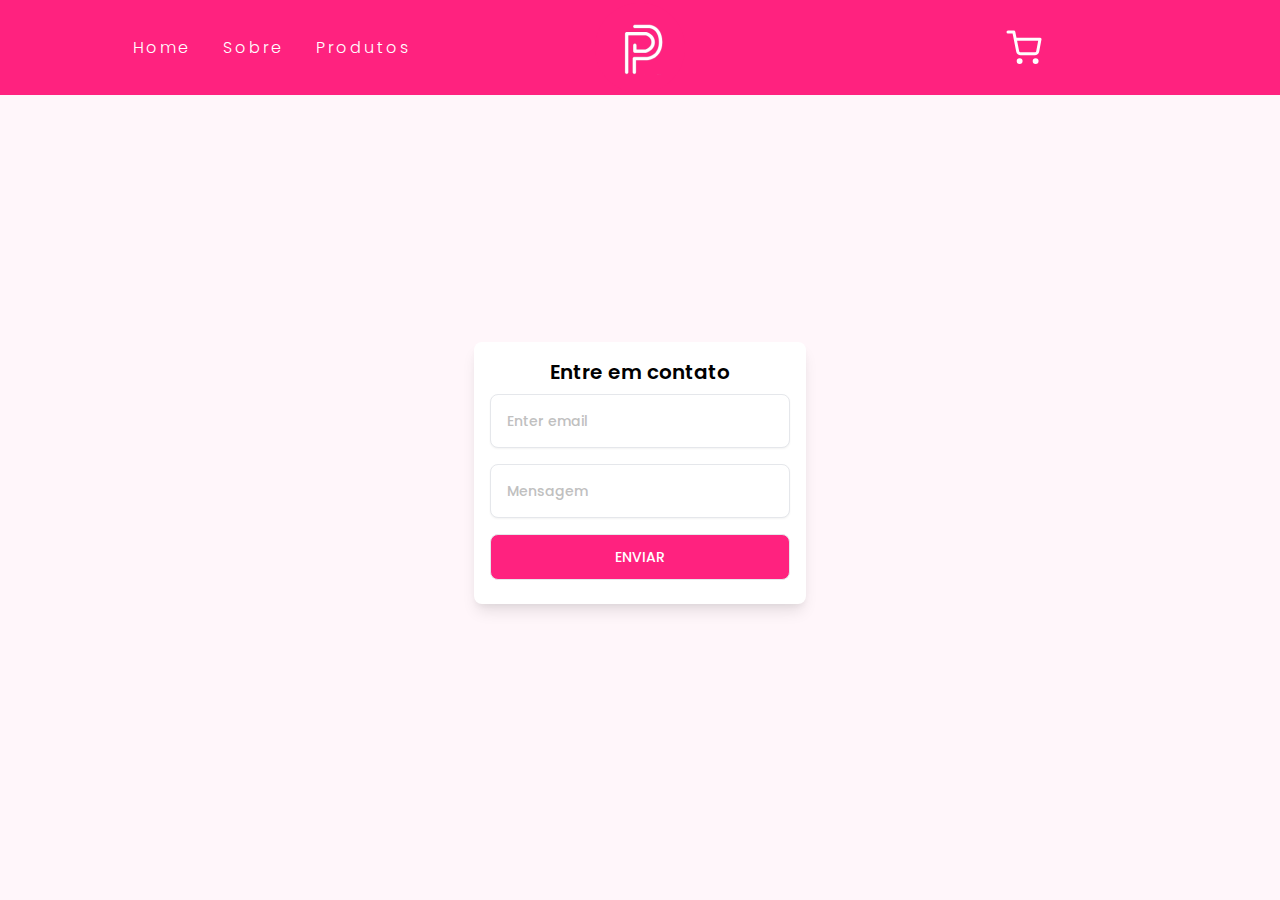
==== contatos.html @ c7f38584 "bannerlixo" ====
<!DOCTYPE html>
<html lang="PT-BR">
<head>
    <meta charset="UTF-8">
    <meta name="viewport" content="width=device-width, initial-scale=1.0">
    <meta http-equiv="X-UA-Compatible" content="ie=edge">
    <link rel="shortcut icon" href="icons/icon-passarela.ico" type="image/x-icon">
    <link href='https://unpkg.com/boxicons@2.1.4/css/boxicons.min.css' rel='stylesheet'>
    <link rel="stylesheet" href="styles/style.css">
    <style>
      @font-face {
        font-family: 'Wonder';
        src: url(fonts/WONDER\ SEASON.otf) format(opentype), url(fonts/WONDER\ SEASON.ttf) format(truetype);
      }

      h2 {
        font-family: 'Wonder', serif;
        margin-top: 69px;
        text-align: center;
        font-size: 50px;
        color: #1a1a1a;
        margin-bottom: 25px;
      }

      h3{
        font-family: 'Wonder', serif;
        font-size: 50px;
        color: rgb(255, 255, 255);
      }

      h4 {
        font-family: 'Wonder', serif;
        font-size: 42px;
        color: rgb(255, 255, 255);
        position: relative;
        bottom: 22px;
      }

      h5 {
        font-family: 'Wonder', serif;
        font-size: 30px;
        color: rgb(255, 255, 255);
        margin-bottom: 10px;
        margin-top: 20px;
      }

      .description-pijama-text {
        font-family: 'Wonder', serif;
        font-size: 40px;
      }

    </style>
    <title>Passarela Pink</title>
</head>
<body>
  <!-- Arrumar com Grid-->
    <header>
      <div class="space-menu">
        <nav>
            <div class="mobile-menu">
              <div class="line1"></div>
              <div class="line2"></div>
              <div class="line3"></div>
            </div>
            <ul class="nav-list">
            <li><a href="index.html" class="link-menu">Home</a></li>
              <li><a href="sobre.html" class="link-menu">Sobre</a></li>
              <li><a href="" class="link-menu">Produtos</a></li>
            </ul>
          </nav>
        </div>
        <div class="space-logo">
          <img src="imagens/logo.png" alt="Logotipo da Passarela Pink" style="pointer-events:none;">
        </div>
        <div class="space-shipping">
        <img src="icons/carrinho.svg" alt="Ícone para acessar o carrinho de compras">
        </div>
    </header>
    <main class="form-main">
    <form class="form">
        <p class="form-title">Entre em contato</p>
         <div class="input-container">
           <input placeholder="Enter email" type="email">

       </div>
       <div class="input-container">
           <input placeholder="Mensagem" type="menssage">
 
      
         </div>
          <button class="submit" type="submit">
         Enviar
       </button>
 
    </form>
</main>
</body>
</html>
---- styles/style.css ----
@import url('https://fonts.googleapis.com/css2?family=Poppins:wght@100;200;300;400;500;600;700;800;900&display=swap');

* {
    box-sizing: border-box;
    padding: 0;
    margin: 0;
    font-family: 'Poppins', sans-serif;
}

body {
  background: #fff6fa;
}

header {
    width: 100%;
    margin-bottom: 18px;
    background: #FF227F;
    display: grid;
    grid-template-columns: 2fr 1fr 2fr;
}

.space-logo, .space-shipping, .space-menu {
  display: flex;
  align-items: center;
  justify-content: center;
}
.style-image{
  display: flex;
  justify-content: center;

  }

.link-menu{
    color: #fff;
    text-decoration: none;
    transition: 0.3s;
    cursor: pointer;
  }
  
  .link-menu:hover {
    opacity: 0.7;
  }
  
  nav {
    display: flex;
    align-items: center;
    font-family: 'Poppins', sans-serif;
    font-weight: 300;
    background: transparent;
    height: 95px;
  }
  
  .nav-list {
    list-style: none;
    display: flex;
  }
  
  .nav-list li {
    letter-spacing: 3px;
    margin-left: 32px;
  }
  
  .mobile-menu {
    display: none;
    cursor: pointer;
  }
  
  .mobile-menu div {
    width: 32px;
    height: 2px;
    background: #fff;
    margin: 8px;
    transition: 0.3s;
  }

  .input-search.menu-active::placeholder {
    color: transparent; 
    font-weight: 500;
    display: unset;
}


  
  @media (max-width: 999px) {
    body {
      overflow-x: hidden;
    }

    .link-menu {
        color: #FF227F;
    }

    .nav-list {
      position: absolute;
      top: 95px;
      left: 0;
      width: 50vw;
      height: 92vh;
      background: #FEFEFE;
      flex-direction: column;
      align-items: center;
      transform: translateX(-100%);
      transition: transform 0.3s ease-in;
    }
    .nav-list li {
      padding: 10px;
      margin-left: 0;
      opacity: 0;
    }

    a:hover {
        color: #FEFEFE;
        background-color: #FF227F;
    }

    .mobile-menu {
      display: block;
    }
  }
  
  .nav-list.active {
    transform: translateX(0);
  }
  
  @keyframes navLinkFade {
    from {
      opacity: 0;
      transform: translateX(50px);
    }
    to {
      opacity: 1;
      transform: translateX(0);
    }
  }
  
  .mobile-menu.active .line1 {
    transform: rotate(-45deg) translate(-8px, 8px);
  }
  
  .mobile-menu.active .line2 {
    opacity: 0;
  }
  
  .mobile-menu.active .line3 {
    transform: rotate(45deg) translate(-5px, -7px);
  }

.search {
    width: 90%;
    height: 40px;
    margin: auto;
    padding: 0px 20px 20px 5px;
    display: grid;
    grid-template-columns: 10% 90%;
    border-radius: 30px;
    border: 2px solid #FF227F;
    background: #fff6fa;
    margin-bottom: 30px;
}

.division-image {
    display: flex;
    justify-content: center;
    align-items: center;
}

.search-icon {
    grid-column: 1/2;
    margin-left: 5px;
}

.input-search {
    margin-left: 10px;
    grid-column: 2/3;
    width: 100%;
    position: relative;
    height: 36px;
    background: transparent;
    color: #111111;
    border: none;
}

input::placeholder {
    color: #c0c0c0;
    font-weight: 500;
    display: unset;
  }

input:focus {
    border: none;
    outline: none;
    background: transparent;
    color: #111111;
}

@media screen and (min-width: 830px) and (max-width: 1070px) {
  .search {
    grid-template-columns: 7% 93%;
  }
}

@media screen and (min-width: 1071px) and (max-width: 3000px) {
  .search {
    grid-template-columns: 4% 96%;
  }
}

.categories {
  margin-top: 66px;
  display: flex;
  flex-wrap: wrap;
  justify-content: space-around;
}


.bolas {
  width: 218px;
  height: 218px;
  border-radius: 50%;
  background: #c0c0c0;
  cursor: pointer;
}

.description {
  display: flex;
  flex-wrap: wrap;
  justify-content: space-around;
  margin-top: 15px;
  font-size: 21px;
  font-weight: 300;
}

footer {
  display: grid;
  column-gap: 25px;
  grid-template-columns: 1fr 1fr 1fr;
  margin-top: 69px;
  width: 100%;
  background: #FF227F;
  padding: 15px 30px;
}

.space-footer1 {
  grid-column: 1/2;
  display: flex;
  align-items: center;
  flex-direction: column;
}

i {
  font-size: 20px;
  margin-right: 5px;
}

.footer-desc {
  position: relative;
  bottom: 3px;
  display: inline-block;
}

.instagram-logo {
  margin-top: 30px;
  margin-bottom: 10px;
}


section {
  display: grid;
  grid-template-columns: 200px 200px 200px 200px;
  grid-template-rows: 150px;
}

.desktop-direction {
    display: flex;
    flex-direction: column;
  }


/*Estilização do sobre*/

.principal {
  display: grid;
  grid-template-columns: 1fr 1fr;
}

.sobre {
  grid-column: 1/2;
  padding-left: 10%;
}

aside {
  display: flex;
  justify-content: center;
  align-items: center;
  grid-column: 2/3;
}

.sobre-texto {
  text-align: justify;
}
.image-proprietária {
  width: auto;
}

@media screen and (min-width:100px) and (max-width:885px) {
  .principal {
    display: flex;
    flex-direction: column-reverse;
    padding-right: 5%;
    padding-left: 5%;
  }

  .sobre {
    padding-left: 0;
  }

  .image-proprietária {
    width: 95%;
  }

}

.banner {
  margin-bottom: 60px;
}

.carrosel-inner {
  margin-left: 5%;
  margin-top: 2%;
}

.cards-categories {
  display: flex;
  flex-wrap: wrap;
  justify-content: space-around;
  align-items: center;
}

.card-categories{
  display: grid;
  cursor: pointer;
  grid-template-rows: 80% 20%;
  width: 280px;
  height: 400px;
  margin: 10px;
}

.description-pijama {
  grid-row: 1/2;
  padding-left: 30px;
}

.description-pijama-text {
  display: flex;
  justify-content: center;
  align-items: center;
  grid-row: 2/3;
  text-decoration: none;
  color: #111111;
}

a {
  text-decoration: none;
}

.card-categories:hover {
  opacity: 1.2;
  scale: 1.2;
}

/*Formulario*/

.form-main {
  height: 80dvh;
  display: flex;
  justify-content: center;
  align-items: center;
}

.form {
  background-color: #fff;
  display: block;
  padding: 1rem;
  max-width: 350px;
  border-radius: 0.5rem;
  box-shadow: 0 10px 15px -3px rgba(0, 0, 0, 0.1), 0 4px 6px -2px rgba(0, 0, 0, 0.05);
  display: grid;
  place-items: center;
  
}

.form-title {
  font-size: 1.25rem;
  line-height: 1.75rem;
  font-weight: 600;
  text-align: center;
  color: #000000;
}

.input-container {
  position: relative;
}

.input-container input, .form button {
  outline: none;
  border: 1px solid #e5e7eb;
  margin: 8px 0;
}

.input-container input {
  background-color: #fff;
  padding: 1rem;
  padding-right: 3rem;
  font-size: 0.875rem;
  line-height: 1.25rem;
  width: 300px;
  border-radius: 0.5rem;
  box-shadow: 0 1px 2px 0 rgba(0, 0, 0, 0.05);
}

.input-container span {
  display: grid;
  position: absolute;
  top: 0;
  bottom: 0;
  right: 0;
  padding-left: 1rem;
  padding-right: 1rem;
  place-content: center;
}

.input-container span svg {
  color: #d2148c;
  width: 1rem;
  height: 1rem;
}

.submit {
  display: block;
  padding-top: 0.75rem;
  padding-bottom: 0.75rem;
  padding-left: 1.25rem;
  padding-right: 1.25rem;
  background-color: #FF227F;;
  color: #ffffff;
  font-size: 0.875rem;
  line-height: 1.25rem;
  font-weight: 500;
  width: 100%;
  border-radius: 0.5rem;
  text-transform: uppercase;
}

.signup-link {
  color: #000000;
  font-size: 0.875rem;
  line-height: 1.25rem;
  text-align: center;
}

.signup-link a {
  text-decoration: underline;
}
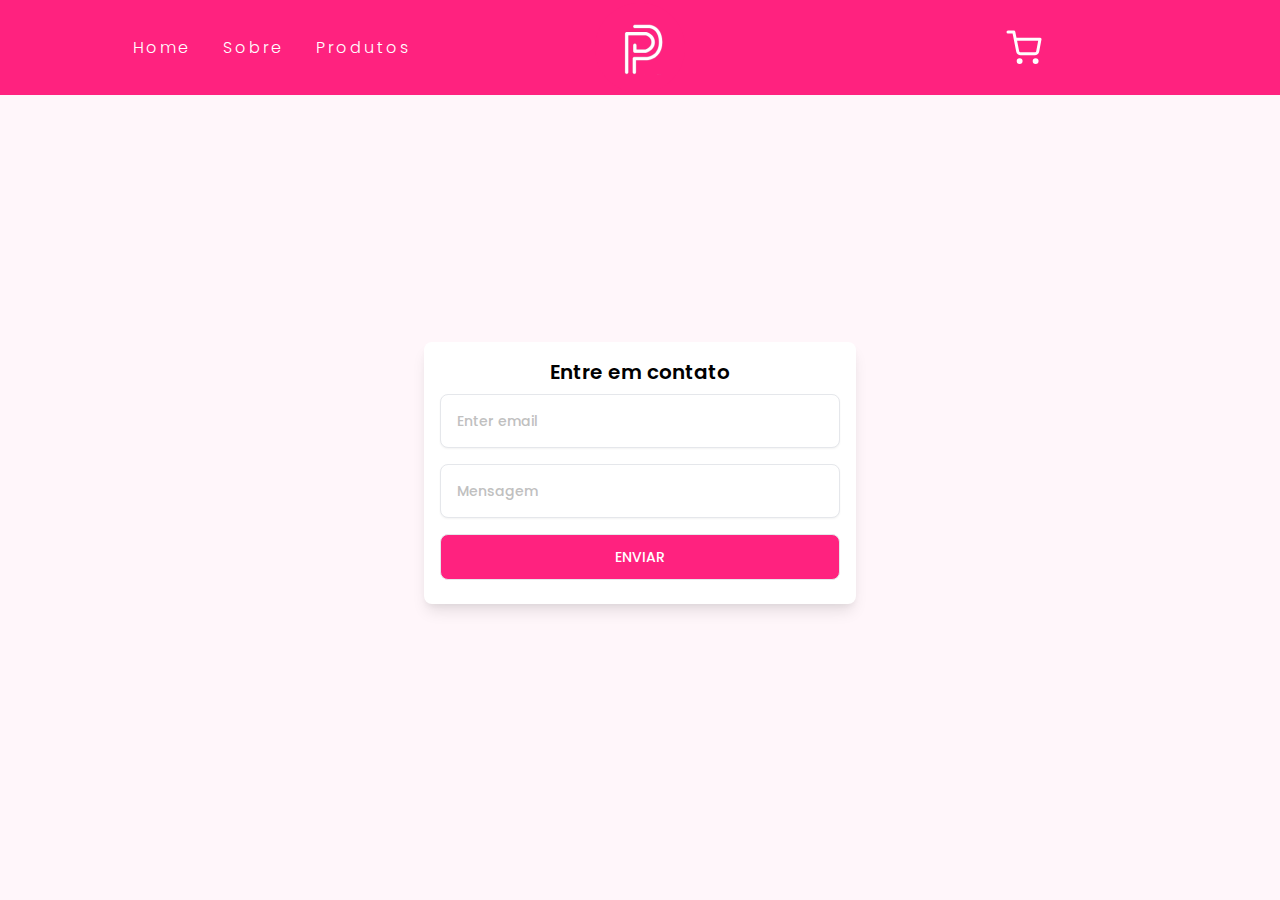
==== commit 9d9055ea: "Merge branch 'main' of https://github.com/kauansilva001/Pink-Passarela" ====
--- a/contatos.html
+++ b/contatos.html
@@ -40,7 +40,7 @@
         font-family: 'Wonder', serif;
         font-size: 30px;
         color: rgb(255, 255, 255);
-        margin-bottom: 10px;
+        margin-bottom: 30px;
         margin-top: 20px;
       }
 
@@ -84,9 +84,8 @@
 
        </div>
        <div class="input-container">
-           <input placeholder="Mensagem" type="menssage">
+           <input placeholder="Mensagem" type="message">
  
-      
          </div>
           <button class="submit" type="submit">
          Enviar
--- a/styles/style.css
+++ b/styles/style.css
@@ -270,12 +270,6 @@
   grid-template-rows: 150px;
 }
 
-.desktop-direction {
-    display: flex;
-    flex-direction: column;
-  }
-
-
 /*Estilização do sobre*/
 
 .principal {
@@ -370,6 +364,7 @@
 
 /*Formulario*/
 
+
 .form-main {
   height: 80dvh;
   display: flex;
@@ -381,7 +376,7 @@
   background-color: #fff;
   display: block;
   padding: 1rem;
-  max-width: 350px;
+  max-width: 450px;
   border-radius: 0.5rem;
   box-shadow: 0 10px 15px -3px rgba(0, 0, 0, 0.1), 0 4px 6px -2px rgba(0, 0, 0, 0.05);
   display: grid;
@@ -413,7 +408,7 @@
   padding-right: 3rem;
   font-size: 0.875rem;
   line-height: 1.25rem;
-  width: 300px;
+  width: 400px;
   border-radius: 0.5rem;
   box-shadow: 0 1px 2px 0 rgba(0, 0, 0, 0.05);
 }
